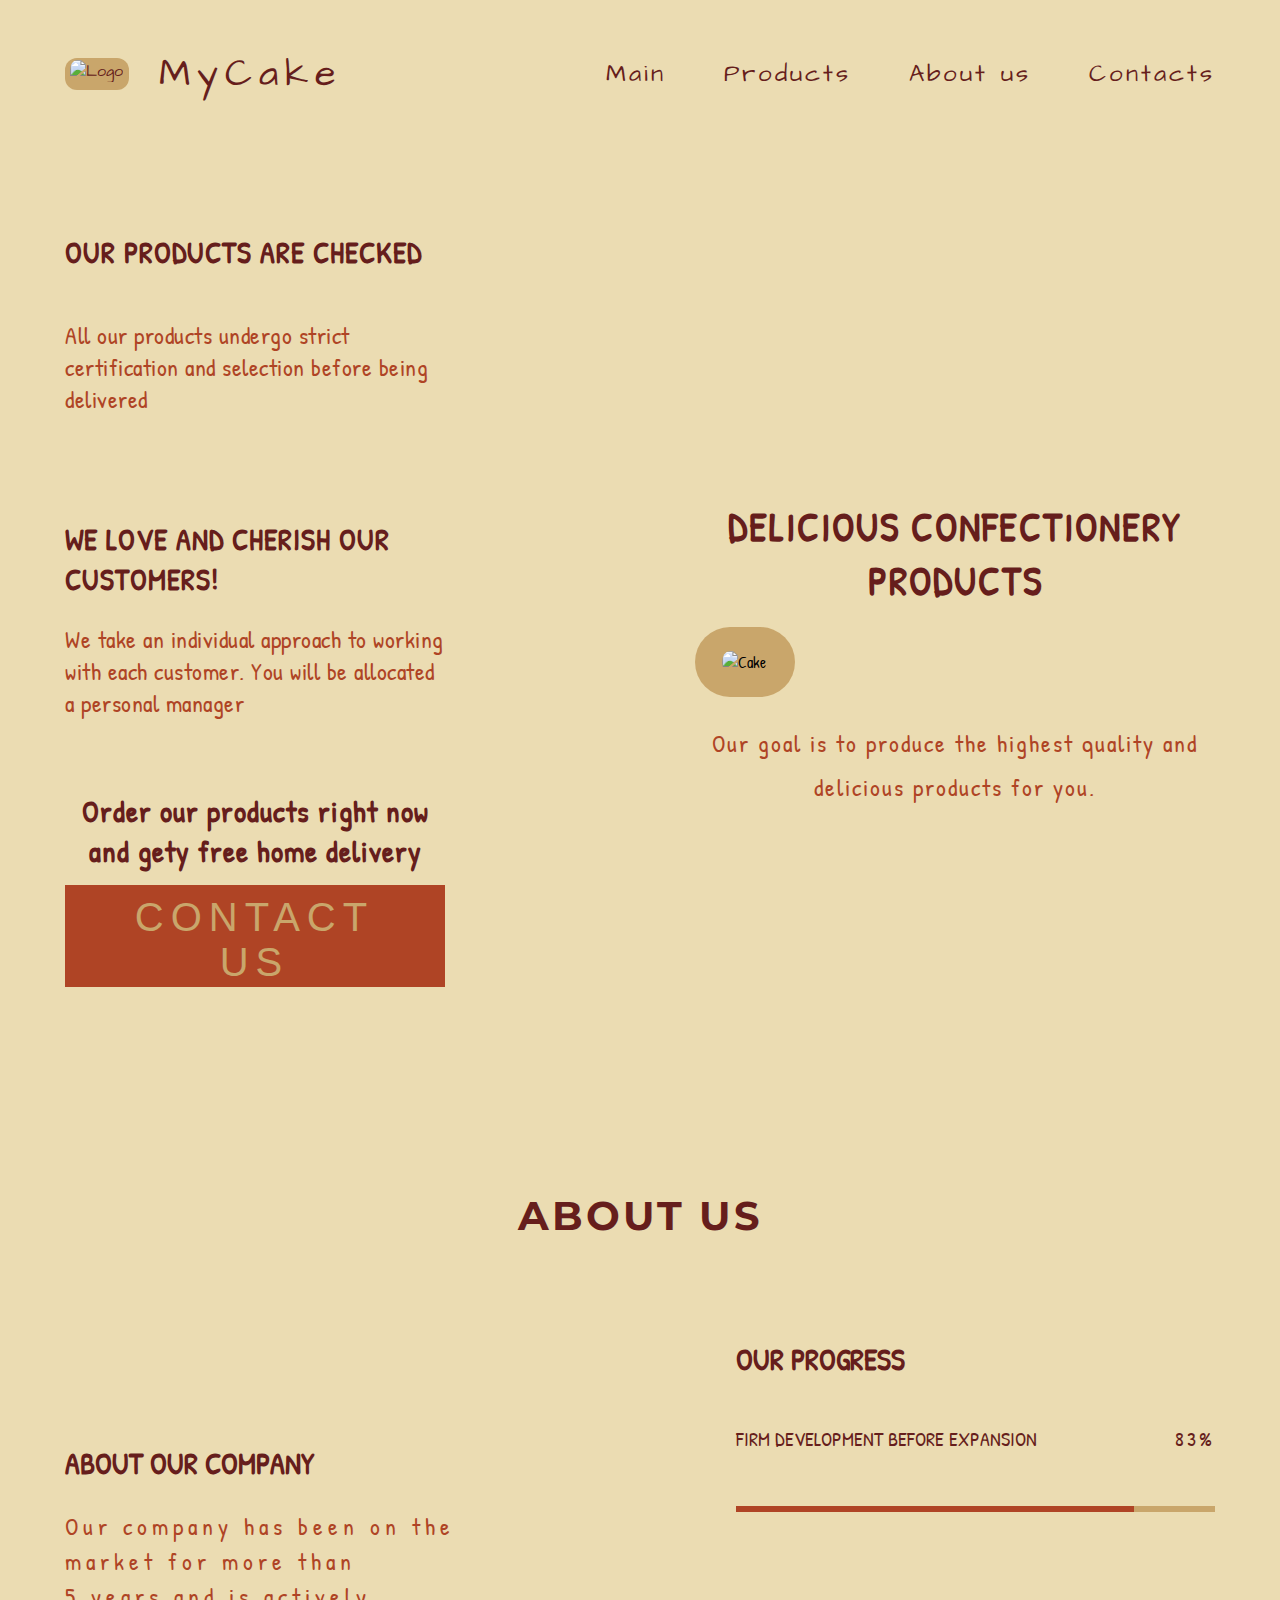
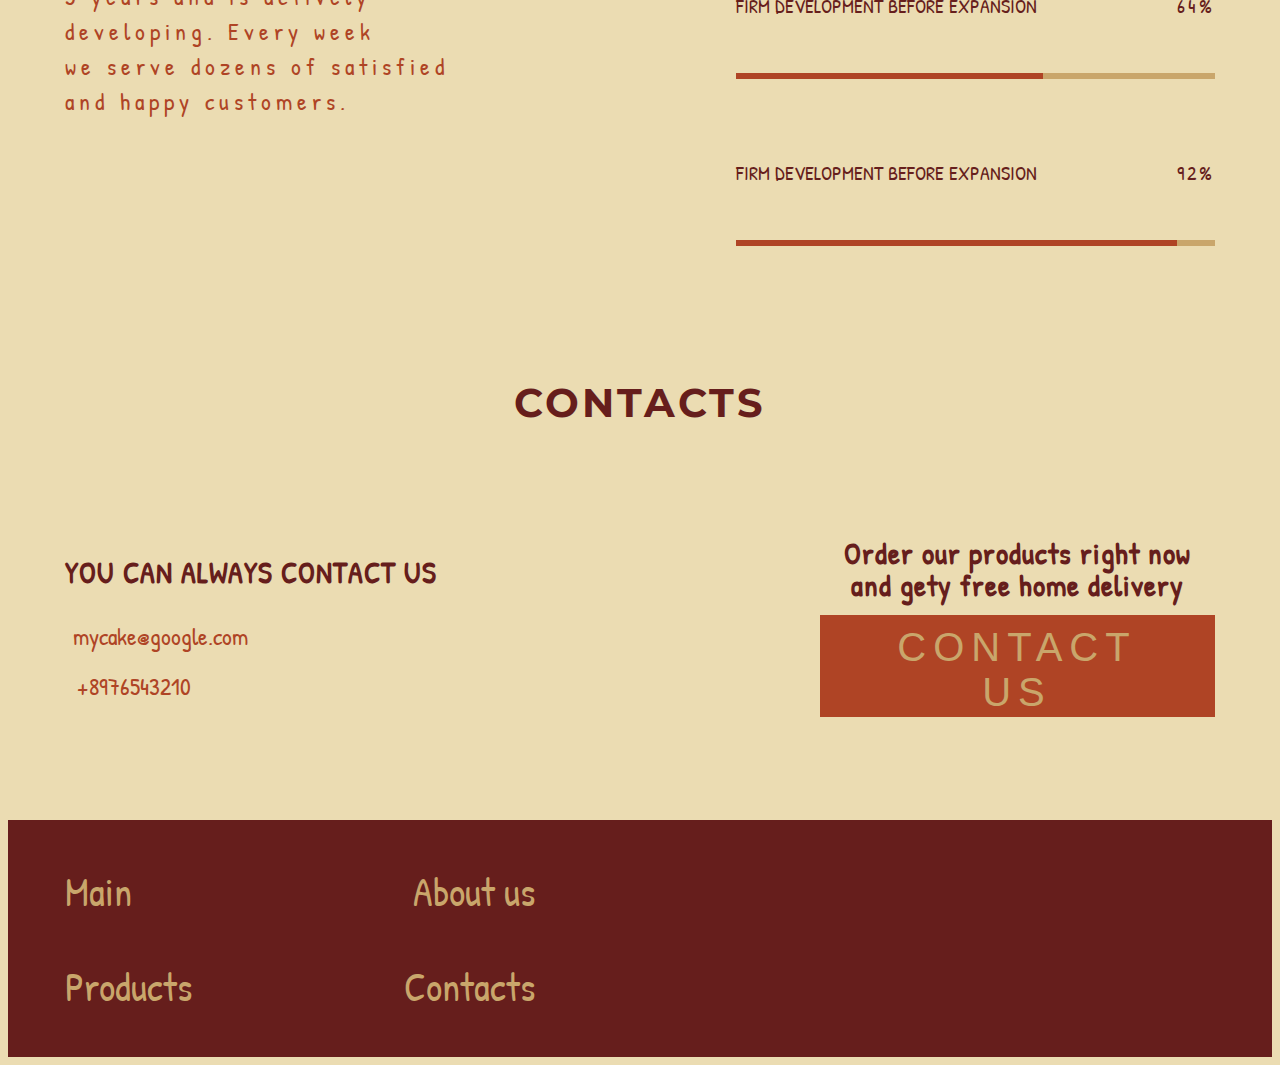
==== MyCake/index.html @ d54ebf17 "Footer" ====
<!DOCTYPE html>
<html lang="en">
<head>
    <meta charset="UTF-8">
    <meta http-equiv="X-UA-Compatible" content="IE=edge">
    <meta name="viewport" content="width=device-width, initial-scale=1.0">
    <title>MyCake</title>
    <link rel="stylesheet" href="assets/css/normalize.css">
    <link rel="stylesheet" href="assets/css/reset.css">
    <link rel="stylesheet" href="assets/css/styles.css">
</head>
<body>

    <header class="header">
        <div class="container header_container">
            <div class="header__body_logo">
                <img class="header__logo" src="assets/images/header_icons/logo.png" alt="Logo">
                <span class="header__logo_text">MyCake</span>
            </div>
            <menu class="header__menu">
                <a href="#">Main</a>
                <a href="#products">Products</a>
                <a href="#aboutUs">About us</a>
                <a href="#contacts">Contacts</a>
            </menu>
        </div>
    </header>
    <main>
        <section class="products" id="products">
            <div class="container products_container">
                <div class="products_left">
                    <div class="products_left_element">
                        <h2 class="products_left_title">Our products are checked</h2>
                        <p>All our products undergo strict certification and selection before being delivered</p>
                    </div>
                    <div class="products_left_element">
                        <h2 class="products_left_title">We love and cherish our customers!</h2>
                        <p>We take an individual approach to working with each customer. You will be allocated a personal manager</p>
                    </div>
                    <div class="products_left_element">
                        <h2 class="products_left_title center">Order our products right now and gety free home delivery</h2>
                        <button class="button">Contact us</button>
                    </div>
                </div>
                <div class="products_right">
                    <h2>Delicious confectionery products</h2>
                    <img src="assets/images/header_icons/cake.png" alt="Cake">
                    <P>Our goal is to produce the highest quality and delicious products for you.</P>
                </div>
            </div>
        </section>
        <section class="aboutUs" id="aboutUs">
            <div class="container">
                <h2 class="title">About Us</h2>
                <div class="aboutUs__wrapper">
                    <div class="aboutUs_left">
                        <h2>About our company</h2>
                        <p>Our company has been on&nbsp;the market for more than 5&nbsp;years and is&nbsp;actively developing. Every week
                            we&nbsp;serve dozens of&nbsp;satisfied and happy customers.</p>
                    </div>
                    <div class="aboutUs_right">
                        <h2>Our progress</h2>
                        <div class="aboutUs_right_element">
                            <div class="aboutUs_right_element_text">
                                <p>Firm development before expansion</p>
                                <span>83%</span>
                            </div>
                            <progress value="83" max="100" class="progress"></progress>
                        </div>
                        <div class="aboutUs_right_element">
                            <div class="aboutUs_right_element_text">
                                <p>Firm development before expansion</p>
                                <span>64%</span>
                            </div>
                            <progress value="64" max="100" class="progress"></progress>
                        </div>
                        <div class="aboutUs_right_element">
                            <div class="aboutUs_right_element_text">
                                <p>Firm development before expansion</p>
                                <span>92%</span>
                            </div>
                            <progress  value="92" max="100"class="progress"></progress>
                        </div>
                    </div>
                </div>
            </div>
        </section>
        <section class="contacts" id="contacts">
            <div class="container">
                <h2 class="title">Contacts</h2>
                <div class="contacts__wrapper">
                    <div class="contacts_left">
                        <h2>You can always contact us</h2>
                        <div class="contacts_left_element">
                            <img src="assets/images/contacts_icons/icon1.png" alt="">
                            <a href="mail:mycake@google.com">mycake@google.com</a>
                        </div>
                        <div class="contacts_left_element">
                            <img src="assets/images/contacts_icons/icon2.png" alt="">
                            <a href="tel:+8976543210">+8976543210</a>
                        </div>
                    </div>
                    <div class="contacts_right">
                        <h2>Order our products right now and gety free home delivery</h2>
                        <button class="button">Contact us</button>
                    </div>
                </div>
            </div>
        </section>
    </main>
    <footer class="footer">
        <div class="container footer__container">
            <div class="footer_left">
                <div class="footer_left_element">
                    <a href="#">Main</a>
                    <a href="#aboutUs">About us</a>
                </div>
                <div class="footer_left_element">
                    <a href="#products">Products</a>
                    <a href="#contacts">Contacts</a>
                </div>
            </div>
            <div class="footer_right">
                <img src="assets/images/footer_icons/icon1.png" alt="">
                <img src="assets/images/footer_icons/icon2.png" alt="">
                <img src="assets/images/footer_icons/icon3.png" alt="">
                <img src="assets/images/footer_icons/icon4.png" alt="">
            </div>
        </div>
    </footer>
    
<script src="assets/js/scripts.js"></script>
</body>
</html>
---- MyCake/assets/css/styles.css ----
/* Подключение шрифтов */
@import url('https://fonts.googleapis.com/css2?family=Architects+Daughter&family=Montserrat&family=Patrick+Hand&display=swap');

/* Спецификации */
body {
    font-family: 'Patrick Hand', cursive;
    font-weight: 400;
    background-color: #EBDCB2;
}

.container {
    max-width: 1150px;
    margin: 0 auto;
    padding: 0px 15px;
}

a {
    text-decoration: none;
}

.button {
    text-transform: uppercase;
    font-size: 40px;
    letter-spacing: 7px;
    color: #C9A66B;
    padding: 10px 56px 2px 55px;
    background-color: #AF4425;
    outline: none;
    border: none;
    cursor: pointer;
}

.title {
    font-family: 'Montserrat', sans-serif;
    font-size: 40px;
    letter-spacing: 3px;
    color:#661E1C;
    text-align: center;
    text-transform: uppercase;
}

/* Header */
.header {
    padding-top: 33px;
    font-family: 'Architects Daughter', cursive;
}

.header_container {
    display: flex;
    align-items: center;
    justify-content: space-between;
}

.header__body_logo {
    display: flex;
    align-items: center;
}

.header__logo {
    padding: 2px 6px 8px 5px;
    background-color: #C9A66B;
    color: #661E1C;
    border-radius: 12px;
    margin-right: 30px;
}

.header__logo_text {
    font-size: 38px;
    letter-spacing: 7px;
    color: #661E1C;
}

.header__menu a {
    color: #661E1C;
    font-size: 24px;
    letter-spacing: 3px;
    margin-right: 52px;
    transition: all 0.2s;
}

.header__menu a:hover {
    padding-bottom: 2px;
    border-bottom: 2px solid #AF4425;
}

.header__menu a:last-child {
    margin-right: 0;
}

/* products */
.products {
    margin: 100px 0px;
}

.products_container {
    display: flex;
    align-items: center;
    justify-content: space-between;
}

.products_left:first-child {
    margin-bottom: 104px;
}

.products_left {
    max-width: 380px;
}

.products_left_element:nth-child(1) h2 {
    margin-bottom: 47px;
}

.products_left_element:nth-child(2) h2 {
    margin-bottom: 22px;
}

.products_left_element:nth-child(3) h2 {
    margin-bottom: 14px;
    text-align: center;
    text-transform: none;
}

.products_left_element:first-child {
    margin-bottom: 104px;
}

.products_left_element:nth-child(2) {
    margin-bottom: 72px;
}

.products_left h2 {
    font-size: 30px;
    color: #661E1C;
    text-transform: uppercase;
    letter-spacing: 1px;
}


.products_left p {
    font-size: 24px;
    color: #AF4425;
    line-height: 32px;
    letter-spacing: 0.5px;
}

.products_left {

}

.products_right {
    max-width: 520px;
}

.products_right h2 {
    font-size: 40px;
    color: #661E1C;
    text-transform: uppercase;
    text-align: center;
    margin-bottom: 20px;
    line-height: 54px;
    letter-spacing: 2px;
}

.products_right img {
    padding: 24px 29px 24px 27px;
    background-color: #C9A66B;
    border-radius: 113px;
   
}

.products_right p {
    font-size: 24px;
    color: #AF4425;
    text-align: center;
    line-height: 44px;
    letter-spacing: 2px;
}

.products_right {
    max-width: 520px;
}

/* AboutUs */
.aboutUs {
    padding-bottom: 97px;
}

.aboutUs__wrapper {
    margin-top: 74px;
    display: flex;
    justify-content: space-between;
    align-items: center;
}

.aboutUs_left {
    width: 393px;
}

.aboutUs_left h2 {
    font-size: 30px;
    text-transform: uppercase;
    color: #661E1C;
    margin-bottom: 26px;
}

.aboutUs_left p {
    font-size: 24px;
    line-height: 35px;
    letter-spacing: 5px;
    color: #AF4425;
}

.aboutUs_right {
    width: 479px;
}

.aboutUs_right h2 {
    font-size: 30px;
    text-transform: uppercase;
    color: #661E1C;
    margin-bottom: 26px;
}

.aboutUs_right_element_text {
    display: flex;
    align-items: center;
    justify-content: space-between;
    margin-bottom: 20px;
}

.aboutUs_right_element_text p {
    font-size: 20px;
    color: #661E1C;
    text-transform: uppercase;
}

.aboutUs_right_element_text span {
    font-size: 20px;
    letter-spacing: 3px;
    color: #661E1C;
}

.aboutUs_right_element {
    margin-bottom: 58px;
}

.aboutUs_right_element:last-child {
    margin-bottom: 0;
}

.progress {
    width: 100%;
    height: 6px;
    background-color: #AF4425;
    color: #AF4425;
}

progress::-webkit-progress-value {
    background: #AF4425;
}

progress::-webkit-progress-bar {
    background: #C9A66B;
}

/* contacts */
.contacts {
    padding-bottom: 103px;
}

.contacts__wrapper {
    display: flex;
    align-items: center;
    justify-content: space-between;
    margin-top: 85px;
}

.contacts_left {

}

.contacts_left h2 {
    font-size: 30px;
    color: #661E1C;
    letter-spacing: 1px;
    text-transform: uppercase;
    margin-bottom: 28px;
}

.contacts_left_element {
    display: flex;
    align-items: center;
}

.contacts_left_element:last-child {
    margin-top: 18px;
}

.contacts_left_element:nth-child(2) img {
    margin-right: 8px;
}

.contacts_left_element:nth-child(3) img {
    margin-right: 12px;
}

.contacts_left_element a {
    font-size: 24px;
    color: #AF4425;
}

.contacts_right {
    width: 395px;
}

.contacts_right h2 {
    font-size: 30px;
    color: #661E1C;
    text-align: center;
    margin-bottom: 14px;
    line-height: 32px;
    letter-spacing: 1px;
}

/* Footer */
.footer {
    background-color: #661E1C;
    padding: 44px 0px;
}

.footer__container {
    display: flex;
    align-items: center;
    justify-content: space-between;
}

.footer_left {
    width: 470px;
}

.footer_left_element {
    width: 100%;
    display: flex;
    justify-content: space-between;
}

.footer_left_element:last-child {
    margin-top: 41px;
}

.footer_left a {
    font-size: 40px;
    color: #C9A66B;
}

.footer a:hover {
    text-decoration: underline;
}

.footer_right {
    display: grid; 
    align-items: center;
    grid-template-columns: repeat(4, auto);
    grid-gap: 60px;
}
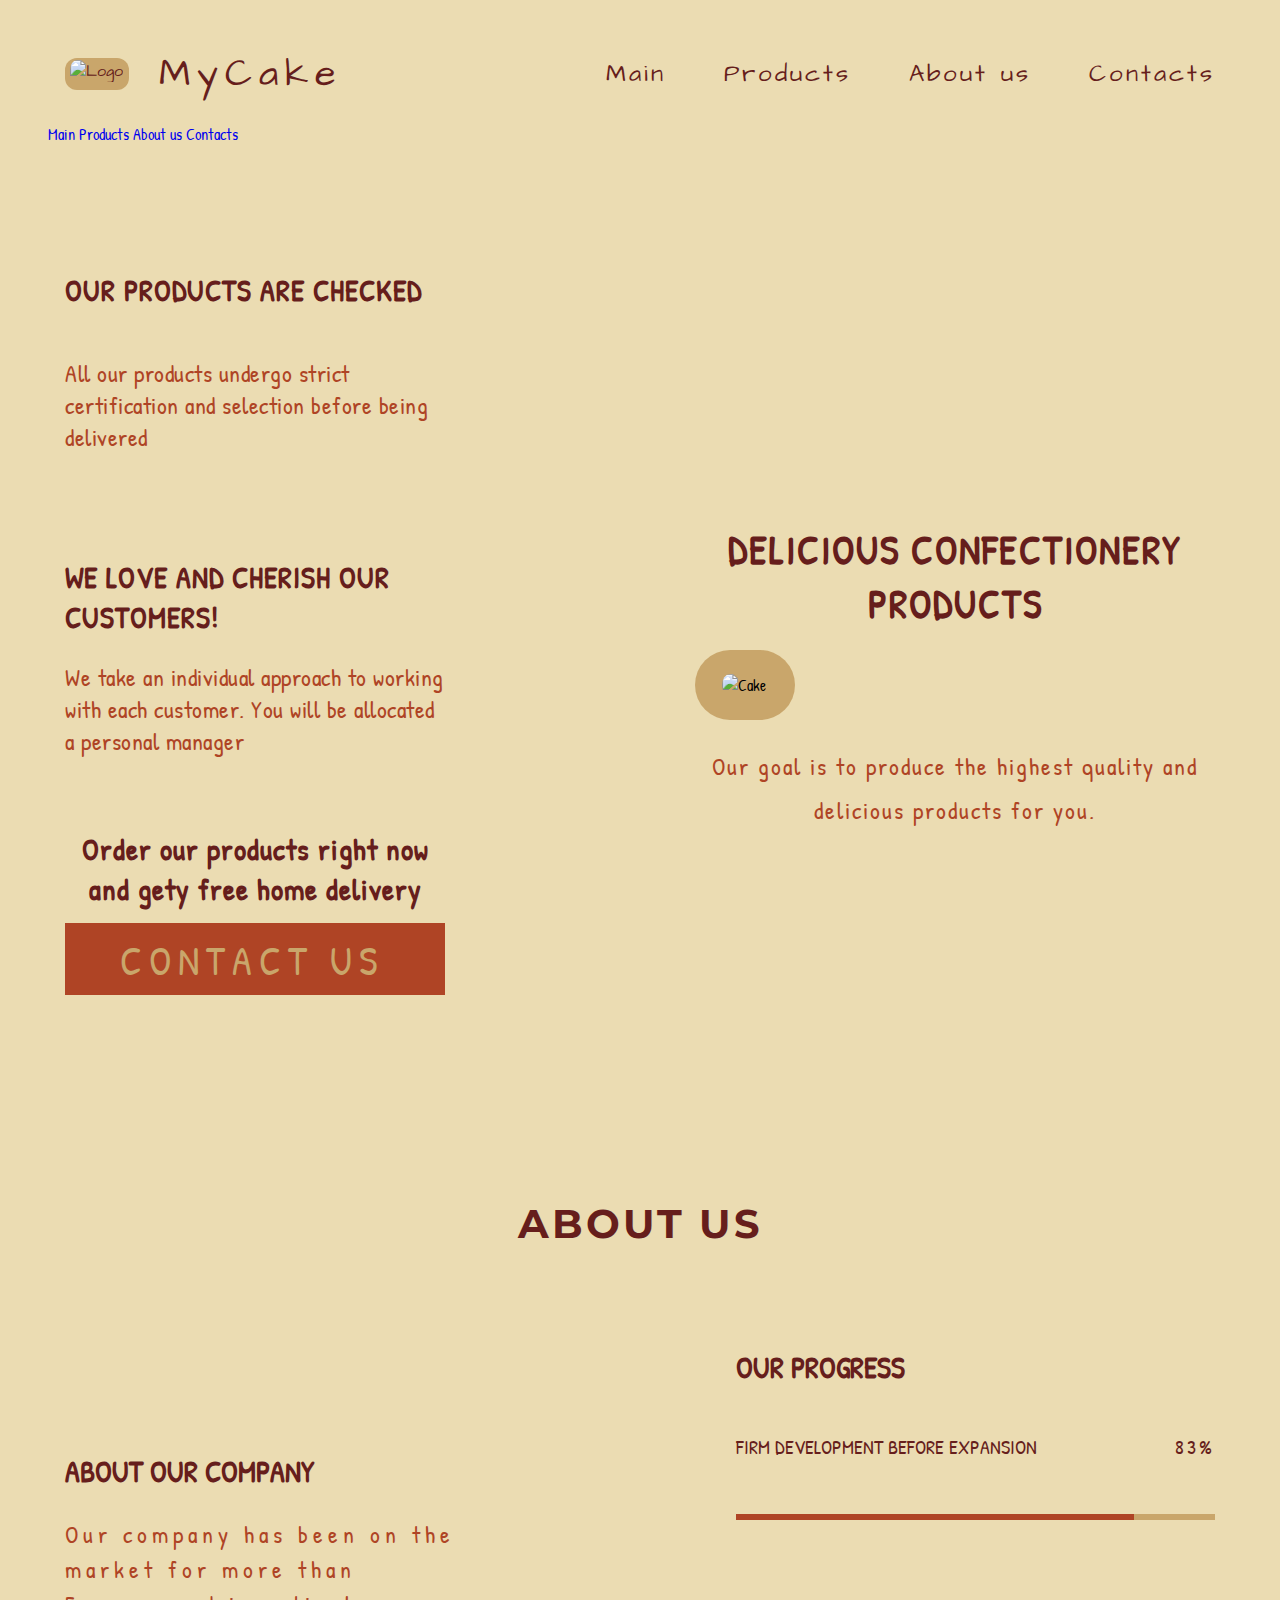
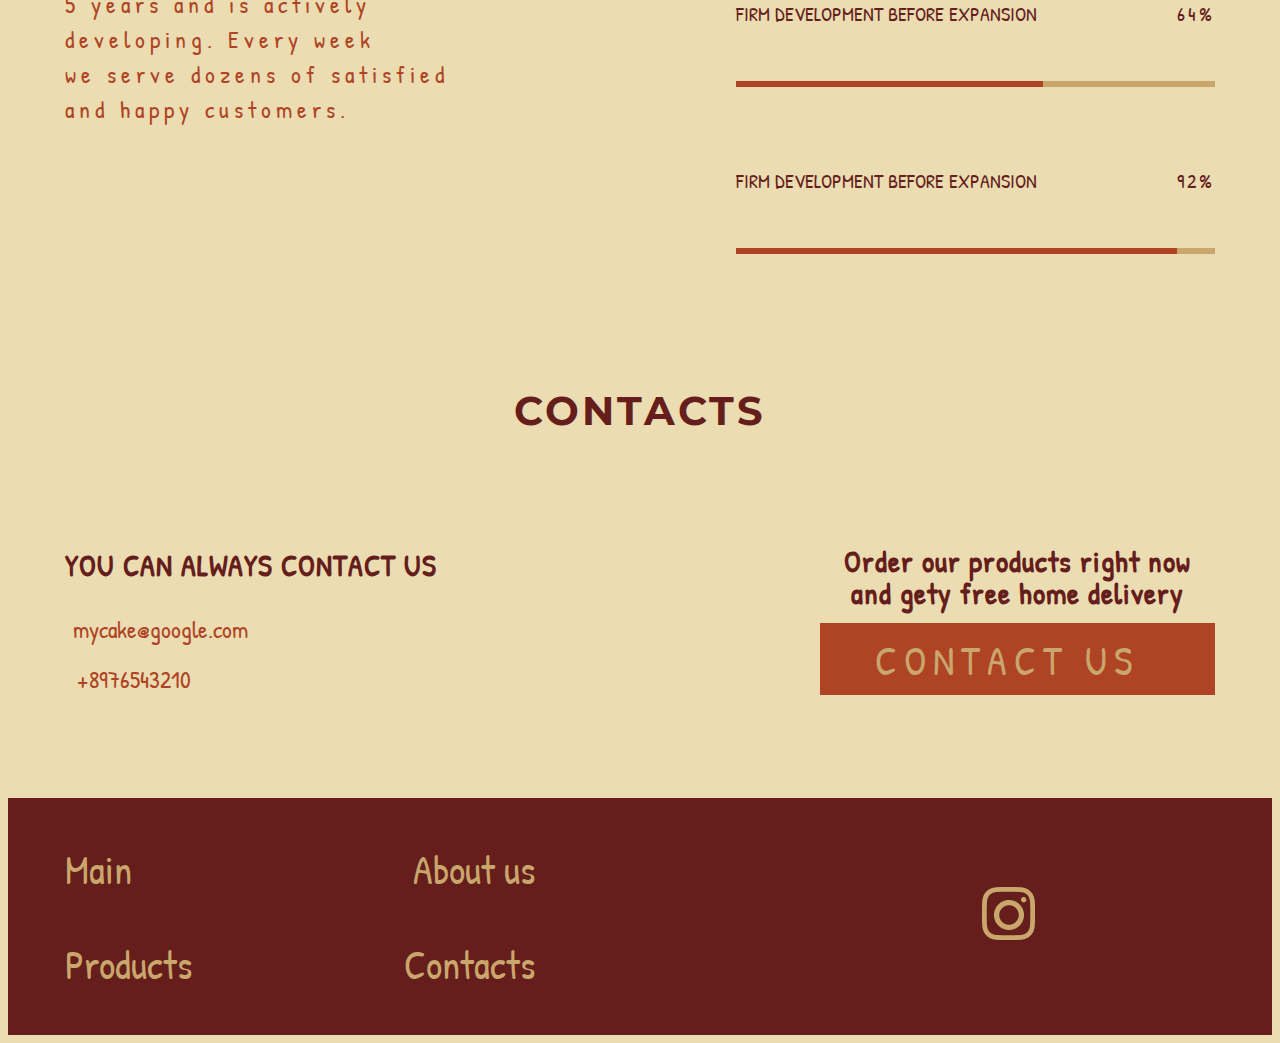
==== commit 9145bc16: "test adaptive-menu" ====
--- a/MyCake/index.html
+++ b/MyCake/index.html
@@ -7,6 +7,7 @@
     <title>MyCake</title>
     <link rel="stylesheet" href="assets/css/normalize.css">
     <link rel="stylesheet" href="assets/css/reset.css">
+    <link rel="stylesheet" href="assets/css/tablet.css">
     <link rel="stylesheet" href="assets/css/styles.css">
 </head>
 <body>
@@ -23,8 +24,17 @@
                 <a href="#aboutUs">About us</a>
                 <a href="#contacts">Contacts</a>
             </menu>
+            <div class="header__burger">
+                <span></span>
+            </div>
         </div>
     </header>
+    <menu class="adaptive-menu">
+        <a href="#">Main</a>
+        <a href="#products">Products</a>
+        <a href="#aboutUs">About us</a>
+        <a href="#contacts">Contacts</a>
+    </menu>
     <main>
         <section class="products" id="products">
             <div class="container products_container">
@@ -39,7 +49,7 @@
                     </div>
                     <div class="products_left_element">
                         <h2 class="products_left_title center">Order our products right now and gety free home delivery</h2>
-                        <button class="button">Contact us</button>
+                        <a href="#popup" class="button popup-link">Contact us</a>
                     </div>
                 </div>
                 <div class="products_right">
@@ -102,7 +112,7 @@
                     </div>
                     <div class="contacts_right">
                         <h2>Order our products right now and gety free home delivery</h2>
-                        <button class="button">Contact us</button>
+                        <a href="#popup" class="button popup-link">Contact us</a>
                     </div>
                 </div>
             </div>
@@ -121,13 +131,29 @@
                 </div>
             </div>
             <div class="footer_right">
-                <img src="assets/images/footer_icons/icon1.png" alt="">
-                <img src="assets/images/footer_icons/icon2.png" alt="">
-                <img src="assets/images/footer_icons/icon3.png" alt="">
-                <img src="assets/images/footer_icons/icon4.png" alt="">
+                <a href="#"><img src="assets/images/footer_icons/icon1.png" alt=""></a>
+                <a href="#"><img src="assets/images/footer_icons/icon2.png" alt=""></a>
+                <a href="#"><img src="assets/images/footer_icons/icon3.png" alt=""></a>
+               <a href="#"><img src="assets/images/footer_icons/icon4.png" alt=""></a>
             </div>
         </div>
     </footer>
+    <div id="popup" class="popup">
+        <div class="popup__body">
+            <div class="popup__content">
+                <a href="#" class="popup__close">x</a>
+                <div class="popup__title">leave your details so that we can contact you</div>
+                <div class="form">
+                    <label for="email">Your email address</label>
+                    <input id="email" type="text">
+                    <span>Or</span>
+                    <label for="tel">Your phone number</label>
+                    <input id="tel" type="number">
+                    <button class="popup__button button">Send</button>
+                </div>
+            </div>
+        </div>
+    </div>
     
 <script src="assets/js/scripts.js"></script>
 </body>
--- a/MyCake/assets/css/styles.css
+++ b/MyCake/assets/css/styles.css
@@ -19,11 +19,12 @@
 }
 
 .button {
+    display: block;
     text-transform: uppercase;
     font-size: 40px;
     letter-spacing: 7px;
     color: #C9A66B;
-    padding: 10px 56px 2px 55px;
+    padding: 10px 56px 8px 55px;
     background-color: #AF4425;
     outline: none;
     border: none;
@@ -362,4 +363,504 @@
     align-items: center;
     grid-template-columns: repeat(4, auto);
     grid-gap: 60px;
+}
+
+/* popup */
+
+.popup {
+    position: fixed;
+    width: 100%;
+    height: 100%;
+    background-color: rgb(229, 229, 229, 0.8);
+    top: 0;
+    left: 0;
+    opacity: 0;
+    visibility: hidden;
+    transition: all 0.8s ease 0s;
+}
+
+.popup:target {
+    opacity: 1;
+    visibility: visible;
+}
+
+.popup__body {
+    min-height: 100%;
+    display: flex;
+    align-items: center;
+    justify-content: center;
+    padding: 30px 10px;
+}
+
+.popup__content {
+    background-color: #AF4425;
+    position: relative;
+}
+
+.popup__close {
+    top: 0;
+    right: 0;
+    position: absolute;
+    padding: 5px 7px;
+    border: 3px solid #EBDCB2;
+    font-weight: 600;
+    color: #EBDCB2;
+    font-size: 16px;
+    text-transform: uppercase;
+}
+
+.popup__title {
+    font-size: 36px;
+    color: #C9A66B;
+    text-transform: uppercase;
+    padding: 30px 26px 22px 27px;
+}
+
+.form {
+    padding: 40px 0px 64px 0px;
+    background-color: #C9A66B;
+    font-size: 36px;
+    color: #661E1C;
+    text-transform: uppercase;
+    display: flex;
+    justify-content: center;
+    align-items: center;
+    flex-direction: column;
+}
+
+.popup span {
+    color: #000;
+    padding: 22px;
+}
+
+.popup input {
+    background-color: #EBDCB2;
+    outline: none;
+    border: 0;
+    margin-top: 6px;
+    color: red;
+}
+
+label, input {
+    display: block;
+}
+
+.popup__button {
+    margin-top: 30px;
+}
+
+.header__burger {
+    display: none;
+}
+
+/* 900px */
+@media screen and (max-width: 970px) {
+    /* Header */
+    .header {
+        padding-top: 50px;
+    }
+    .header__logo {
+        padding: 2px 4px 6px 3px;
+        margin-right: 23px;
+    }
+    .header__logo_text {
+        font-size: 25px;
+        letter-spacing: 7px;
+        color: #661E1C;
+    } 
+    .header__menu a {
+        color: #661E1C;
+        font-size: 22px;
+        letter-spacing: 3px;
+        margin-right: 25px;
+        transition: all 0.2s;
+    }
+    
+    .header__menu a:hover {
+        padding-bottom: 2px;
+        border-bottom: 2px solid #AF4425;
+    }
+    
+    .header__menu a:last-child {
+        margin-right: 0;
+    }
+
+    /* products */
+    .products {
+        margin: 100px 0px;
+        text-align: center;
+    }
+    
+    .products_container {
+        display: flex;
+        align-items: center;
+        flex-direction: column;
+        justify-content: space-between;
+    }
+    
+    .products_left:first-child {
+        margin-bottom: 104px;
+    }
+    
+    .products_left {
+        max-width: 420px;
+    } 
+    
+    .products_left_element:first-child {
+        margin-bottom: 100px;
+    }
+    
+    .products_left_element:nth-child(2) {
+        margin-bottom: 70px;
+    }
+    
+    .products_left h2 {
+        font-size: 30px;
+        color: #661E1C;
+        text-transform: uppercase;
+        letter-spacing: 1px;
+    }
+    
+    .products_left p {
+        font-size: 24px;
+        color: #AF4425;
+        line-height: 32px;
+        letter-spacing: 0.5px;
+    }
+    
+    .products_left {
+    
+    }
+    
+    .products_right {
+        max-width: 520px;
+    }
+    
+    .products_right h2 {
+        font-size: 40px;
+        color: #661E1C;
+        text-transform: uppercase;
+        text-align: center;
+        margin-bottom: 20px;
+        line-height: 54px;
+        letter-spacing: 2px;
+    }
+    
+    .products_right img {
+        padding: 24px 29px 24px 27px;
+        background-color: #C9A66B;
+        border-radius: 113px;
+       
+    }
+    
+    .products_right p {
+        font-size: 24px;
+        color: #AF4425;
+        text-align: center;
+        line-height: 44px;
+        letter-spacing: 2px;
+    }
+    
+    .products_right {
+        max-width: 520px;
+    }
+
+    /* aboutUs */
+    .aboutUs {
+        padding-bottom: 97px;
+    }
+    .aboutUs__wrapper {
+        flex-direction: column;
+    }
+    
+    .aboutUs_left {
+        text-align: center;
+        width: 425px;
+        margin-bottom: 81px;
+    }
+    
+    .aboutUs_left h2 {
+        font-size: 30px;
+        text-transform: uppercase;
+        color: #661E1C;
+        margin-bottom: 26px;
+    }
+    
+    .aboutUs_left p {
+        font-size: 24px;
+        line-height: 35px;
+        letter-spacing: 5px;
+        color: #AF4425;
+    }
+    
+    .aboutUs_right {
+        width: 420px;
+    }
+    
+    .aboutUs_right h2 {
+        font-size: 30px;
+        text-transform: uppercase;
+        color: #661E1C;
+        margin-bottom: 26px;
+    }
+    
+    .aboutUs_right_element_text {
+        display: flex;
+        align-items: center;
+        justify-content: space-between;
+        margin-bottom: 20px;
+    }
+    
+    .aboutUs_right_element_text p {
+        font-size: 20px;
+        color: #661E1C;
+        text-transform: uppercase;
+    }
+    
+    .aboutUs_right_element_text span {
+        font-size: 20px;
+        letter-spacing: 3px;
+        color: #661E1C;
+    }
+    
+    .aboutUs_right_element {
+        margin-bottom: 58px;
+    }
+    
+    .aboutUs_right_element:last-child {
+        margin-bottom: 0;
+    }
+    
+    .progress {
+        width: 100%;
+        height: 6px;
+        background-color: #AF4425;
+        color: #AF4425;
+    }
+    
+    progress::-webkit-progress-value {
+        background: #AF4425;
+    }
+    
+    progress::-webkit-progress-bar {
+        background: #C9A66B;
+    }
+    
+    /* Contacts */
+    .contacts {
+        padding-bottom: 103px;
+    }
+    
+    .contacts__wrapper {
+        display: flex;
+        flex-direction: column;
+        align-items: center;
+        justify-content: space-between;
+        margin-top: 85px;
+    }
+    
+    .contacts_left {
+        margin-bottom: 80px;
+    }
+    
+    .contacts_left h2 {
+        font-size: 30px;
+        color: #661E1C;
+        letter-spacing: 1px;
+        text-transform: uppercase;
+        margin-bottom: 28px;
+    }
+    
+    .contacts_left_element {
+        display: flex;
+        align-items: center;
+    }
+    
+    .contacts_left_element:last-child {
+        margin-top: 18px;
+    }
+    
+    .contacts_left_element:nth-child(2) img {
+        margin-right: 8px;
+    }
+    
+    .contacts_left_element:nth-child(3) img {
+        margin-right: 12px;
+    }
+    
+    .contacts_left_element a {
+        font-size: 24px;
+        color: #AF4425;
+    }
+    
+    .contacts_right {
+        width: 395px;
+    }
+    
+    .contacts_right h2 {
+        font-size: 30px;
+        color: #661E1C;
+        text-align: center;
+        margin-bottom: 14px;
+        line-height: 32px;
+        letter-spacing: 1px;
+    }
+
+    /* Footer */
+    .footer {
+        background-color: #661E1C;
+        padding: 44px 0px;
+    }
+    
+    .footer__container {
+        display: flex;
+        align-items: center;
+        justify-content: space-between;
+    }
+    
+    .footer_left {
+        width: 417px;
+    }
+    
+    .footer_left_element {
+        width: 100%;
+        display: flex;
+        justify-content: space-between;
+    }
+    
+    .footer_left_element:last-child {
+        margin-top: 41px;
+    }
+    
+    .footer_left a {
+        font-size: 40px;
+        color: #C9A66B;
+    }
+    
+    .footer a:hover {
+        text-decoration: underline;
+    }
+    
+    .footer_right {
+        width: 150px;
+        display: grid; 
+        align-items: center;
+        justify-content: space-between;
+        grid-template-columns: repeat(2, auto);
+        grid-gap: 30px;
+    }
+
+    .footer_right:first-child img {
+        background-color: red;
+    }
+}
+
+
+@media screen and (max-width: 800px) {
+    /* Header */
+.header {
+    padding-top: 25px;
+}
+.header__menu {
+    display: none;
+}
+.header__burger {
+    display: block;
+    width: 35px;
+    height: 35px;
+    background-color: #661E1C;
+    position: relative;
+    cursor: pointer;
+    border-radius: 7px;
+    z-index: 10;
+}
+.header__burger span,
+.header__burger span::before,
+.header__burger span::after {
+    width: 20px;
+    height: 2px;
+    background-color: #C9A66B;
+    display: block;
+    position: absolute;
+    top: 50%; margin-top: -1px;
+    left: 50%; margin-left: -10px;
+}
+.header__burger span::before,
+.header__burger span::after {
+    content: '';
+    transition: all 0.4s ease 0s;
+}
+.header__burger span::before {
+    transform: translateY(-6px);
+}
+.header__burger span::after {
+    transform: translateY(6px);
+}
+.header__burger_active span::before {
+    transform: rotate(-135deg);
+}
+.header__burger_active span {
+    height: 0;
+}
+.header__burger_active span::after {
+    transform: rotate(135deg);
+}
+.header__logo {
+    padding: 1px 3px 6px 2px;
+    background-color: #C9A66B;
+    color: #661E1C;
+    border-radius: 20px;
+    margin-right: 17px;
+}
+.header__logo_text {
+    font-size: 26px;
+    letter-spacing: 7px;
+    color: #661E1C;
+}
+
+.header__menu a {
+    color: #661E1C;
+    font-size: 24px;
+    letter-spacing: 3px;
+    margin-right: 52px;
+    transition: all 0.2s;
+}
+
+.header__menu a:hover {
+    padding-bottom: 2px;
+    border-bottom: 2px solid #AF4425;
+}
+
+.header__menu a:last-child {
+    margin-right: 0;
+}
+
+
+.adaptive-menu {
+    position: fixed;
+    right: 14px;
+    top: 45px;
+    width: 166px;
+    display: flex;
+    flex-direction: column;
+    justify-content: center;
+    align-items: center;
+    background-color: #C9A66B;
+    border-radius: 7px;
+    transition: all 0.4s ease 0s;
+    transform: translateX(135%);
+}
+
+.adaptive-menu_active {
+    transform: translateX(0%);
+}
+
+.adaptive-menu a {
+    margin: 33px;
+    font-size: 20px;
+    color: #661E1C;
+    border-bottom: 1px;
+    
+}
+
 }